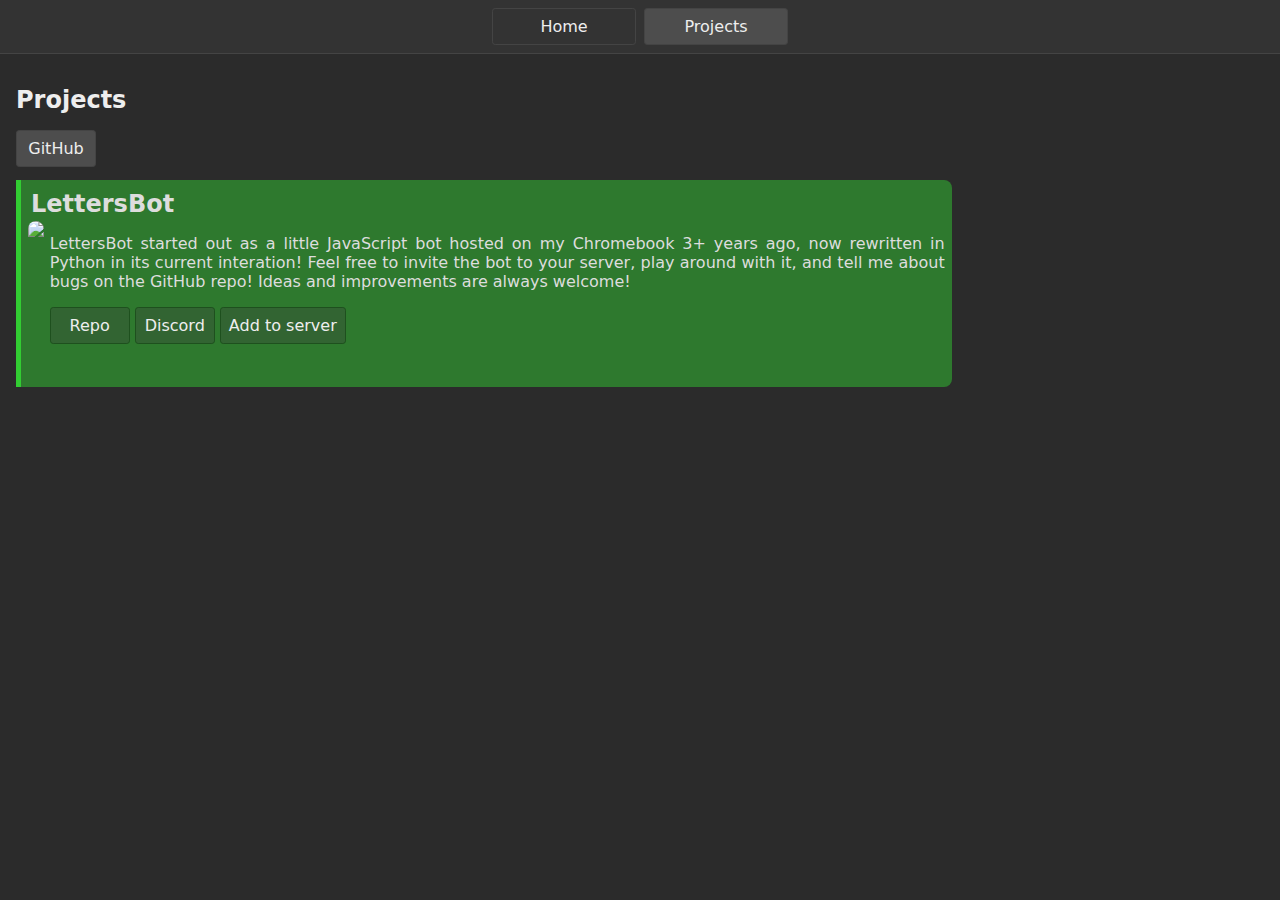
==== projects.html @ 39b78719 "add links to buttons" ====
<!DOCTYPE html>
<html lang="en">
  <head>
    <title>Projects</title>
    <meta charset="UTF-8" />
    <meta name="viewport" content="width=device-width" />
    <link rel="stylesheet" href="style.css" />
    <script type="module" src="index.js"></script>
  </head>
  <body>
    <nav id="navbar"></nav>
    <main>
      <h1 id="title">Projects</h1>
      <a class="linkbutton" href="https://github.com/keli5">GitHub</a>
      <br />
      <div class="project">
        <h2>LettersBot</h2>
        <img
          src="https://cdn.discordapp.com/avatars/753043701693153383/bfeb9ad942ae780f14ccf9dbbe3c93f2.png?size=2048"
        />
        <p>
          LettersBot started out as a little JavaScript bot hosted on my
          Chromebook 3+ years ago, now rewritten in Python in its current
          interation! Feel free to invite the bot to your server, play around
          with it, and tell me about bugs on the GitHub repo! Ideas and
          improvements are always welcome!
        </p>
        <a class="linkbutton" href="https://github.com/keli5/lettersbotpy">Repo</a>
        <a class="linkbutton" href="https://discord.gg/Dnhj9GG2Et">Discord</a>
        <a class="linkbutton" href="https://cutt.ly/lettersbot2">Add to server</a>
      </div>
    </main>
  </body>
</html>
---- style.css ----
* {
    box-sizing: border-box;
  }
  
  body {
    margin: 0;
    font-family: system-ui, sans-serif;
    color: #eee;
    background-color: rgb(43, 43, 43);
  }
  
  nav {
    display: flex;
    flex-wrap: wrap;
    align-items: center;
    justify-content: center;
    padding: 0.5rem;
    gap: 0.5rem;
    border-bottom: solid 1px #444;
    background-color: #333;
  }
  
  nav a {
    display: inline-block;
    min-width: 9rem;
    padding: 0.5rem;
    border-radius: 0.2rem;
    border: solid 1px #444;
    text-align: center;
    text-decoration: none;
    color: #eee;
  }
  
  nav a.currentpage {
    color: #eee;
    background-color: #4d4d4d;
  }
  
  main {
    padding: 1rem;
  }
  
  h1 {
    font-weight: bold;
    font-size: 1.5rem;
  }
  
  .project h2 {
    margin: 2pt;
  }
  
  .project .linkbutton {
    background-color: rgb(50, 100, 50);
    border-color: rgb(30, 80, 30);
  }
  
  .project img {
    float: left;
    height: 115pt;
    margin: 4pt;
    margin-top: 0;
    margin-left: 0;
    border-radius: 8px;
    max-width: 115pt;
  }
  
  div.project {
    border-left: 5px solid rgb(50, 205, 50);
    background-color: rgba(50, 200, 50, 0.5);
    margin: 10pt;
    margin-left: 0;
    padding: 5.5pt;
    color: #ddd;
    max-width: 75%;
    word-wrap: break-word;
    text-align: justify;
    display: block;
    border-radius: 0 8px 8px 0;
    min-height: 155pt;
  }
  
  a.linkbutton {
    display: inline-block;
    min-width: 5rem;
    padding: 0.5rem;
    border-radius: 0.2rem;
    border: solid 1px #444;
    text-align: center;
    text-decoration: none;
    background-color: #4d4d4d;
    color: #eee;
  }
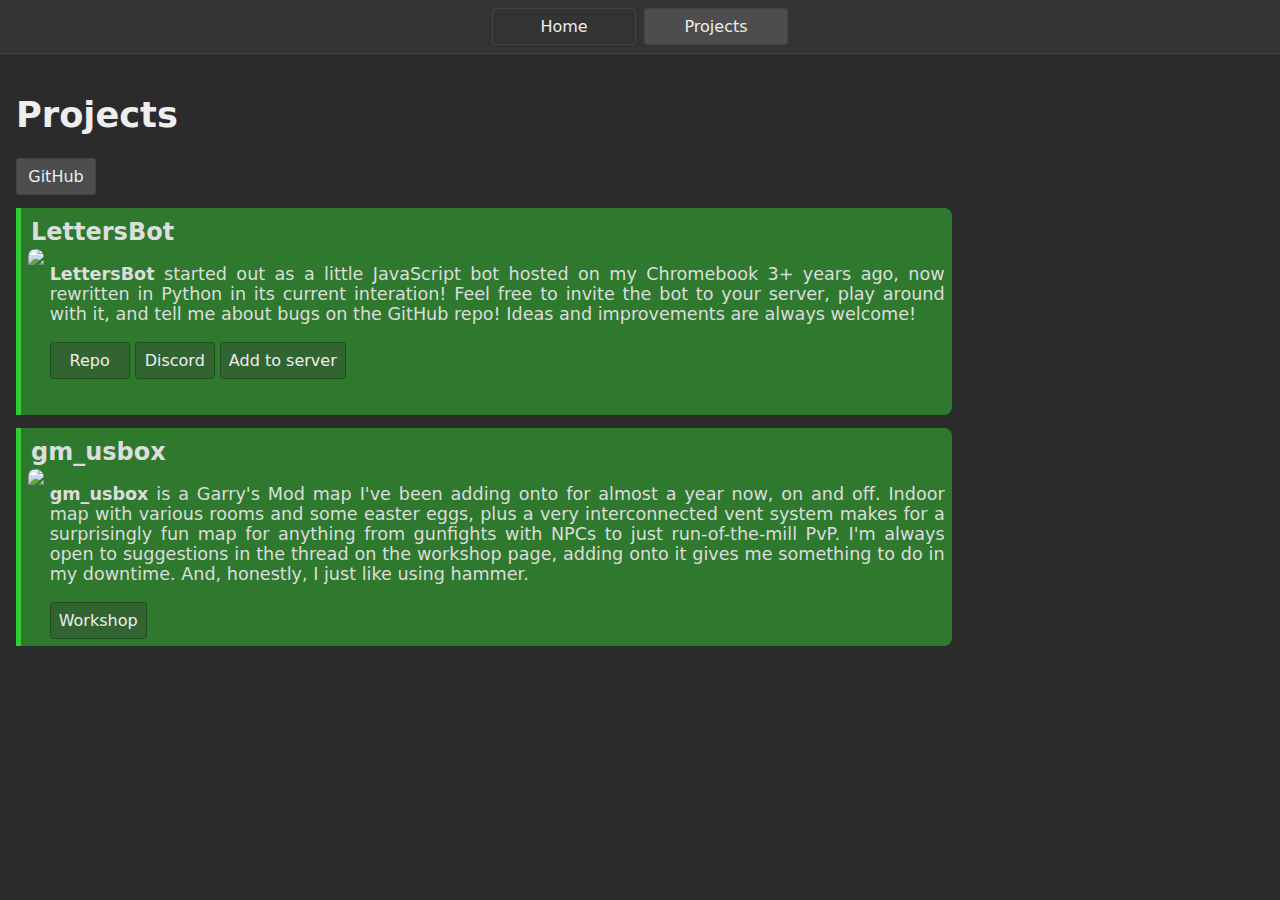
==== commit a64e7a7c: "write out home, add usbox to projects" ====
--- a/projects.html
+++ b/projects.html
@@ -19,7 +19,7 @@
           src="https://cdn.discordapp.com/avatars/753043701693153383/bfeb9ad942ae780f14ccf9dbbe3c93f2.png?size=2048"
         />
         <p>
-          LettersBot started out as a little JavaScript bot hosted on my
+          <b>LettersBot</b> started out as a little JavaScript bot hosted on my
           Chromebook 3+ years ago, now rewritten in Python in its current
           interation! Feel free to invite the bot to your server, play around
           with it, and tell me about bugs on the GitHub repo! Ideas and
@@ -29,6 +29,22 @@
         <a class="linkbutton" href="https://discord.gg/Dnhj9GG2Et">Discord</a>
         <a class="linkbutton" href="https://cutt.ly/lettersbot2">Add to server</a>
       </div>
+
+      <div class="project">
+        <h2>gm_usbox</h2>
+        <img
+          src="https://steamuserimages-a.akamaihd.net/ugc/1690527605705659497/CEED75BB611FB8EBCE5405007C4ED0652EC2D15F/"
+        />
+        <p>
+          <b>gm_usbox</b> is a Garry's Mod map I've been adding onto for almost a year now, on and off.
+          Indoor map with various rooms and some easter eggs, plus a very interconnected vent system makes for a surprisingly
+          fun map for anything from gunfights with NPCs to just run-of-the-mill PvP.
+          I'm always open to suggestions in the thread on the workshop page, adding onto it gives me something to do in my downtime.
+          And, honestly, I just like using hammer.
+          
+        </p>
+        <a class="linkbutton" href="https://steamcommunity.com/sharedfiles/filedetails/?id=2593655221">Workshop</a>
+      </div>
     </main>
   </body>
 </html>
--- a/style.css
+++ b/style.css
@@ -1,15 +1,15 @@
 * {
     box-sizing: border-box;
-  }
-  
-  body {
+}
+
+body {
     margin: 0;
     font-family: system-ui, sans-serif;
     color: #eee;
     background-color: rgb(43, 43, 43);
-  }
-  
-  nav {
+}
+
+nav {
     display: flex;
     flex-wrap: wrap;
     align-items: center;
@@ -18,9 +18,9 @@
     gap: 0.5rem;
     border-bottom: solid 1px #444;
     background-color: #333;
-  }
-  
-  nav a {
+}
+
+nav a {
     display: inline-block;
     min-width: 9rem;
     padding: 0.5rem;
@@ -29,32 +29,40 @@
     text-align: center;
     text-decoration: none;
     color: #eee;
-  }
-  
-  nav a.currentpage {
+}
+
+nav a.currentpage {
     color: #eee;
     background-color: #4d4d4d;
-  }
-  
-  main {
+}
+
+main {
     padding: 1rem;
-  }
-  
-  h1 {
+}
+
+h1 {
     font-weight: bold;
+    font-size: 2.2rem;
+}
+
+h2 {
     font-size: 1.5rem;
-  }
-  
-  .project h2 {
+}
+
+p {
+    font-size: 1.1rem;
+}
+
+.project h2 {
     margin: 2pt;
-  }
-  
-  .project .linkbutton {
+}
+
+.project .linkbutton {
     background-color: rgb(50, 100, 50);
     border-color: rgb(30, 80, 30);
-  }
-  
-  .project img {
+}
+
+.project img {
     float: left;
     height: 115pt;
     margin: 4pt;
@@ -62,9 +70,9 @@
     margin-left: 0;
     border-radius: 8px;
     max-width: 115pt;
-  }
-  
-  div.project {
+}
+
+div.project {
     border-left: 5px solid rgb(50, 205, 50);
     background-color: rgba(50, 200, 50, 0.5);
     margin: 10pt;
@@ -77,9 +85,13 @@
     display: block;
     border-radius: 0 8px 8px 0;
     min-height: 155pt;
-  }
-  
-  a.linkbutton {
+}
+
+a {
+    color: rgb(105, 188, 255);
+}
+
+a.linkbutton {
     display: inline-block;
     min-width: 5rem;
     padding: 0.5rem;
@@ -89,5 +101,4 @@
     text-decoration: none;
     background-color: #4d4d4d;
     color: #eee;
-  }
-  +}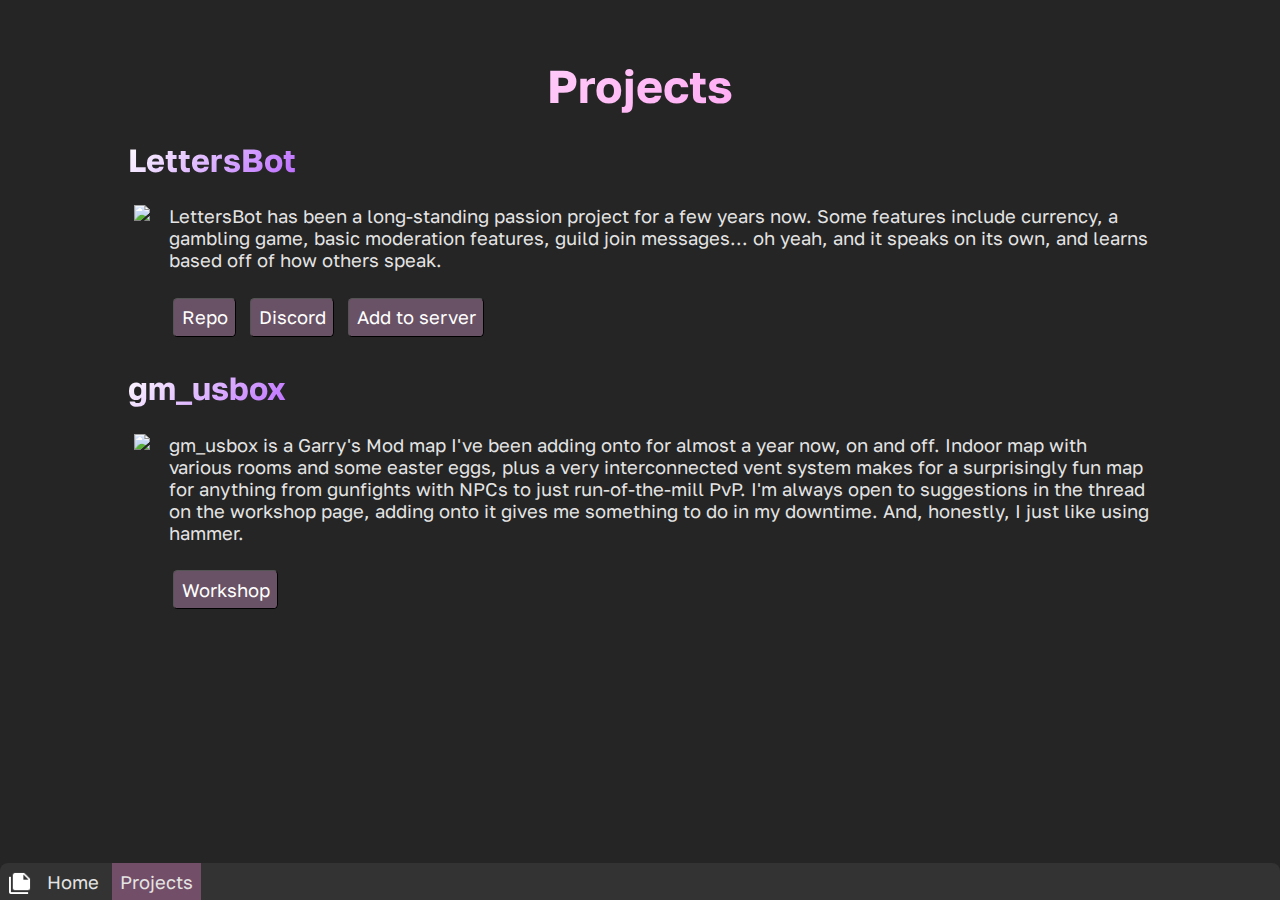
==== commit 32605538: "entire overhaul" ====
--- a/projects.html
+++ b/projects.html
@@ -1,50 +1,48 @@
 <!DOCTYPE html>
-<html lang="en">
-  <head>
-    <title>Projects</title>
-    <meta charset="UTF-8" />
-    <meta name="viewport" content="width=device-width" />
-    <link rel="stylesheet" href="style.css" />
-    <script type="module" src="index.js"></script>
-  </head>
-  <body>
-    <nav id="navbar"></nav>
-    <main>
-      <h1 id="title">Projects</h1>
-      <a class="linkbutton" href="https://github.com/keli5">GitHub</a>
-      <br />
-      <div class="project">
-        <h2>LettersBot</h2>
-        <img
-          src="https://cdn.discordapp.com/avatars/753043701693153383/bfeb9ad942ae780f14ccf9dbbe3c93f2.png?size=2048"
-        />
-        <p>
-          <b>LettersBot</b> started out as a little JavaScript bot hosted on my
-          Chromebook 3+ years ago, now rewritten in Python in its current
-          interation! Feel free to invite the bot to your server, play around
-          with it, and tell me about bugs on the GitHub repo! Ideas and
-          improvements are always welcome!
-        </p>
-        <a class="linkbutton" href="https://github.com/keli5/lettersbotpy">Repo</a>
-        <a class="linkbutton" href="https://discord.gg/Dnhj9GG2Et">Discord</a>
-        <a class="linkbutton" href="https://cutt.ly/lettersbot2">Add to server</a>
-      </div>
+<html>
+    <head>
+        <title></title>
+        <link rel="stylesheet" href="index.css">
+        <link rel="preconnect" href="https://fonts.googleapis.com">
+        <link rel="preconnect" href="https://fonts.gstatic.com" crossorigin>
+        <link href="https://fonts.googleapis.com/css2?family=Golos+Text&display=swap" rel="stylesheet">        
+    </head>
+    <body>
+        <nav>
+            <img src=assets/projects.png class="navItem">
+            <a class="navItem" href="/index.html">Home</a>
+            <a class="navItem active" href="/projects.html">Projects</a>
+        </nav>
 
-      <div class="project">
-        <h2>gm_usbox</h2>
-        <img
-          src="https://steamuserimages-a.akamaihd.net/ugc/1690527605705659497/CEED75BB611FB8EBCE5405007C4ED0652EC2D15F/"
-        />
-        <p>
-          <b>gm_usbox</b> is a Garry's Mod map I've been adding onto for almost a year now, on and off.
-          Indoor map with various rooms and some easter eggs, plus a very interconnected vent system makes for a surprisingly
-          fun map for anything from gunfights with NPCs to just run-of-the-mill PvP.
-          I'm always open to suggestions in the thread on the workshop page, adding onto it gives me something to do in my downtime.
-          And, honestly, I just like using hammer.
-          
-        </p>
-        <a class="linkbutton" href="https://steamcommunity.com/sharedfiles/filedetails/?id=2593655221">Workshop</a>
-      </div>
-    </main>
-  </body>
-</html>
+        <main>
+            <h1>Projects</h1>
+            
+            <div>
+                <h2 class="projectHeader">LettersBot</h2>
+                <p>
+                    <img src="https://cdn.discordapp.com/avatars/1077030028044406845/bfeb9ad942ae780f14ccf9dbbe3c93f2.png" class="display">
+                    LettersBot has been a long-standing passion project for a few years now. Some features include currency, a gambling game,
+                    basic moderation features, guild join messages... oh yeah, and it speaks on its own, and learns based off of how others speak.
+                    <br> <br>
+                    <a class="linkbutton" href="https://github.com/keli5/lettersbotpy">Repo</a>
+                    <a class="linkbutton" href="https://discord.gg/7z6xkE8RKR">Discord</a>
+                    <a class="linkbutton" href="https://discord.com/oauth2/authorize?client_id=1077030028044406845&amp;permissions=8&amp;scope=bot">Add to server</a>
+                </p>
+            </div>
+
+            <div>
+                <h2 class="projectHeader">gm_usbox</h2>
+                <p>
+                    <img src="https://steamuserimages-a.akamaihd.net/ugc/1690527605705659497/CEED75BB611FB8EBCE5405007C4ED0652EC2D15F/" class="display">
+                    gm_usbox is a Garry's Mod map I've been adding onto for almost a year now, on and off.
+                    Indoor map with various rooms and some easter eggs, plus a very interconnected vent system makes for a
+                    surprisingly fun map for anything from gunfights with NPCs to just run-of-the-mill PvP.
+                    I'm always open to suggestions in the thread on the workshop page, adding onto it gives me something to do in my downtime.
+                    And, honestly, I just like using hammer. 
+                    <br> <br>
+                    <a class="linkbutton" href="https://steamcommunity.com/sharedfiles/filedetails/?id=2593655221">Workshop</a>
+                </p>
+            </div>
+        </main>
+    </body>
+</html>--- a/index.css
+++ b/index.css
@@ -0,0 +1,138 @@
+:root {
+    --navHeight: 2em;
+
+    --h1size: 2.5em;
+    --h1GradientEnd: calc(var(--h1size) + 15em + 50vw);
+
+    --h2size: 1.75em;
+    --h2GradientEnd: calc(var(--h2size) + 4em);
+    --h2ProjGradientEnd: calc(var(--h2size) + 6em);
+}
+
+body {
+    background-color: rgb(37, 37, 37);
+    color: rgb(228, 228, 228);
+    font-family: "Golos Text", sans-serif;
+    font-size: 1.15em;
+    margin: 0;
+    padding-bottom: var(--navHeight)
+}
+
+main {
+    padding-left: 10vw;
+    padding-right: 10vw;
+    padding-top: 3vh;
+}
+
+h1 {
+    font-size: var(--h1size);
+    background: linear-gradient(135deg, rgba(255,255,255,1) 0, rgb(255, 0, 221) var(--h1GradientEnd));
+    background-clip: text;
+    -webkit-text-fill-color: transparent;
+    text-align: center;
+    margin-bottom: 0;
+}
+
+h2 {
+    font-size: var(--h2size);
+    background: linear-gradient(135deg, rgba(255,255,255,1) 0, rgb(140, 0, 255) var(--h2GradientEnd));
+    background-clip: text;
+    -webkit-text-fill-color: transparent;
+}
+
+h2.projectHeader {
+    font-size: var(--h2size);
+    background: linear-gradient(135deg, rgba(255,255,255,1) 0, rgb(140, 0, 255) var(--h2ProjGradientEnd));
+    background-clip: text;
+    -webkit-text-fill-color: transparent;
+}
+
+a {
+    color:rgb(144, 233, 255)
+}
+
+a:visited {
+    color: rgb(205, 144, 255)
+}
+
+p {
+    padding-left: 0.5vw;
+}
+
+::marker {
+    content: "";
+    z-index: -999;
+}
+
+li::before {
+    content: "> ";
+    animation: blinker 1.75s step-start infinite;
+}
+
+@keyframes blinker {
+    50% {
+      opacity: 0.8;
+    }
+  }
+
+nav {
+    height: var(--navHeight);
+    width: 100vw;
+    background-color: rgb(51, 51, 51);;
+    position: fixed;
+    bottom: 0;
+    z-index: 10;
+    border-top-right-radius: 8px;
+    border-top-left-radius: 8px;
+}
+
+.navItem {
+    display: inline-block;
+    padding: 8px;
+    text-decoration: none;
+    color:rgb(228, 228, 228)
+}
+
+.navItem:visited {
+    text-decoration: none;
+    color:rgb(228, 228, 228)
+}
+
+.navItem.active {
+    background-color: rgba(255, 137, 220, 0.315);
+}
+
+.navItem:hover {
+    background-color: rgba(218, 137, 255, 0.158);
+}
+
+img.navItem {
+    max-height: 1.25em;
+    float: left;
+}
+
+.linkbutton {
+    display: inline-block;
+    text-decoration: none;
+    color: white;
+    background-color: rgb(105, 82, 101);
+    padding: 0.4em;
+    margin: 0.25em;
+    border-radius: 0.25em;
+    border: 1px outset black;
+}
+
+.linkbutton:visited {
+    text-decoration: none;
+    color: white;
+}
+
+.linkbutton:hover {
+    border: 1px ridge black;
+}
+
+img.display {
+    float: left;
+    height: 15vh;
+    margin-right: 1em;
+}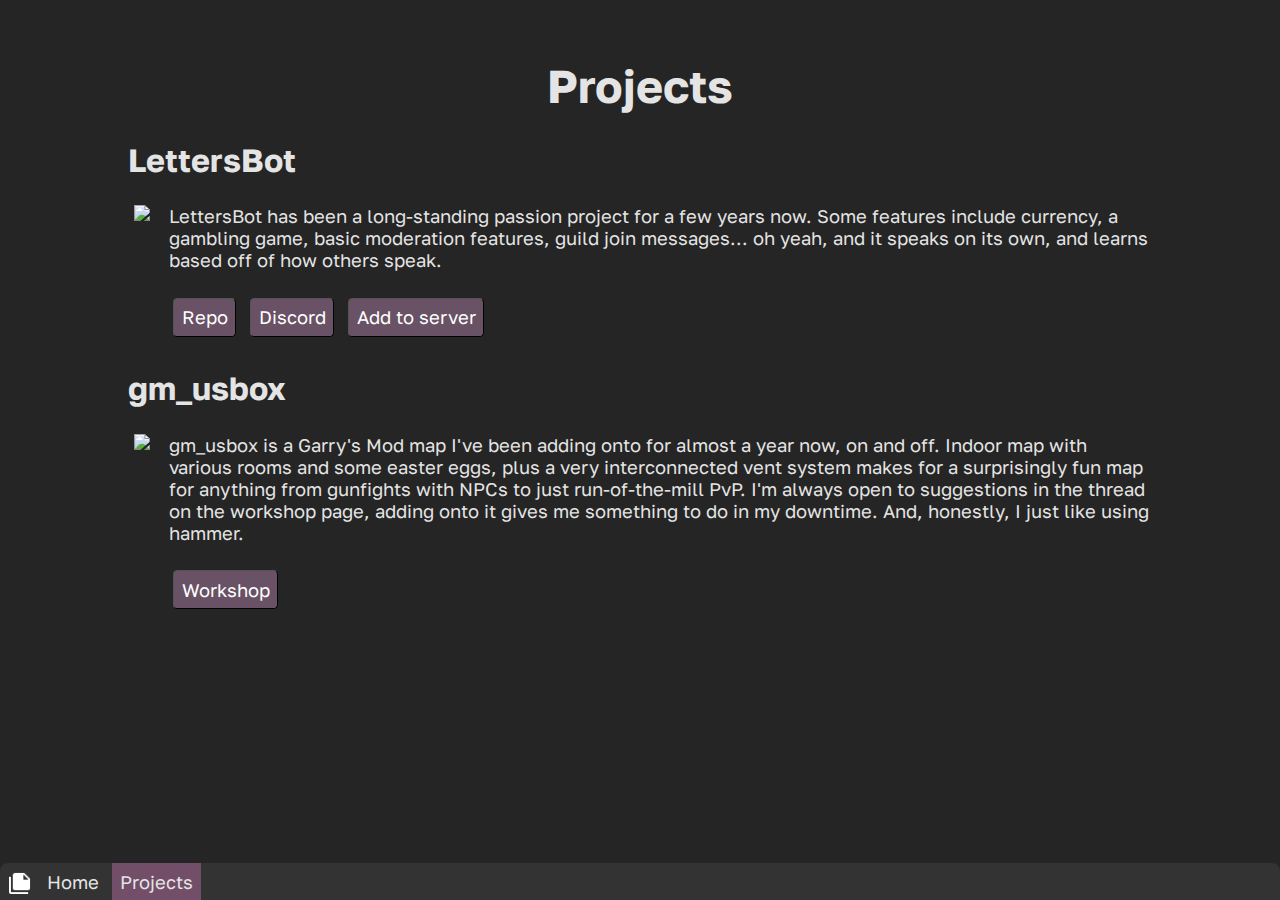
==== commit 865abbca: "doot" ====
--- a/projects.html
+++ b/projects.html
@@ -44,5 +44,6 @@
                 </p>
             </div>
         </main>
+        <script src="doot.js"></script>
     </body>
 </html>--- a/index.css
+++ b/index.css
@@ -26,25 +26,25 @@
 
 h1 {
     font-size: var(--h1size);
-    background: linear-gradient(135deg, rgba(255,255,255,1) 0, rgb(255, 0, 221) var(--h1GradientEnd));
+    /*background: linear-gradient(135deg, rgba(255,255,255,1) 0, rgb(255, 0, 221) var(--h1GradientEnd));
     background-clip: text;
-    -webkit-text-fill-color: transparent;
+    -webkit-text-fill-color: transparent;*/
     text-align: center;
     margin-bottom: 0;
 }
 
 h2 {
     font-size: var(--h2size);
-    background: linear-gradient(135deg, rgba(255,255,255,1) 0, rgb(140, 0, 255) var(--h2GradientEnd));
+    /*background: linear-gradient(135deg, rgba(255,255,255,1) 0, rgb(140, 0, 255) var(--h2GradientEnd));
     background-clip: text;
-    -webkit-text-fill-color: transparent;
+    -webkit-text-fill-color: transparent;*/
 }
 
 h2.projectHeader {
     font-size: var(--h2size);
-    background: linear-gradient(135deg, rgba(255,255,255,1) 0, rgb(140, 0, 255) var(--h2ProjGradientEnd));
+    /*background: linear-gradient(135deg, rgba(255,255,255,1) 0, rgb(140, 0, 255) var(--h2ProjGradientEnd));
     background-clip: text;
-    -webkit-text-fill-color: transparent;
+    -webkit-text-fill-color: transparent;*/
 }
 
 a {
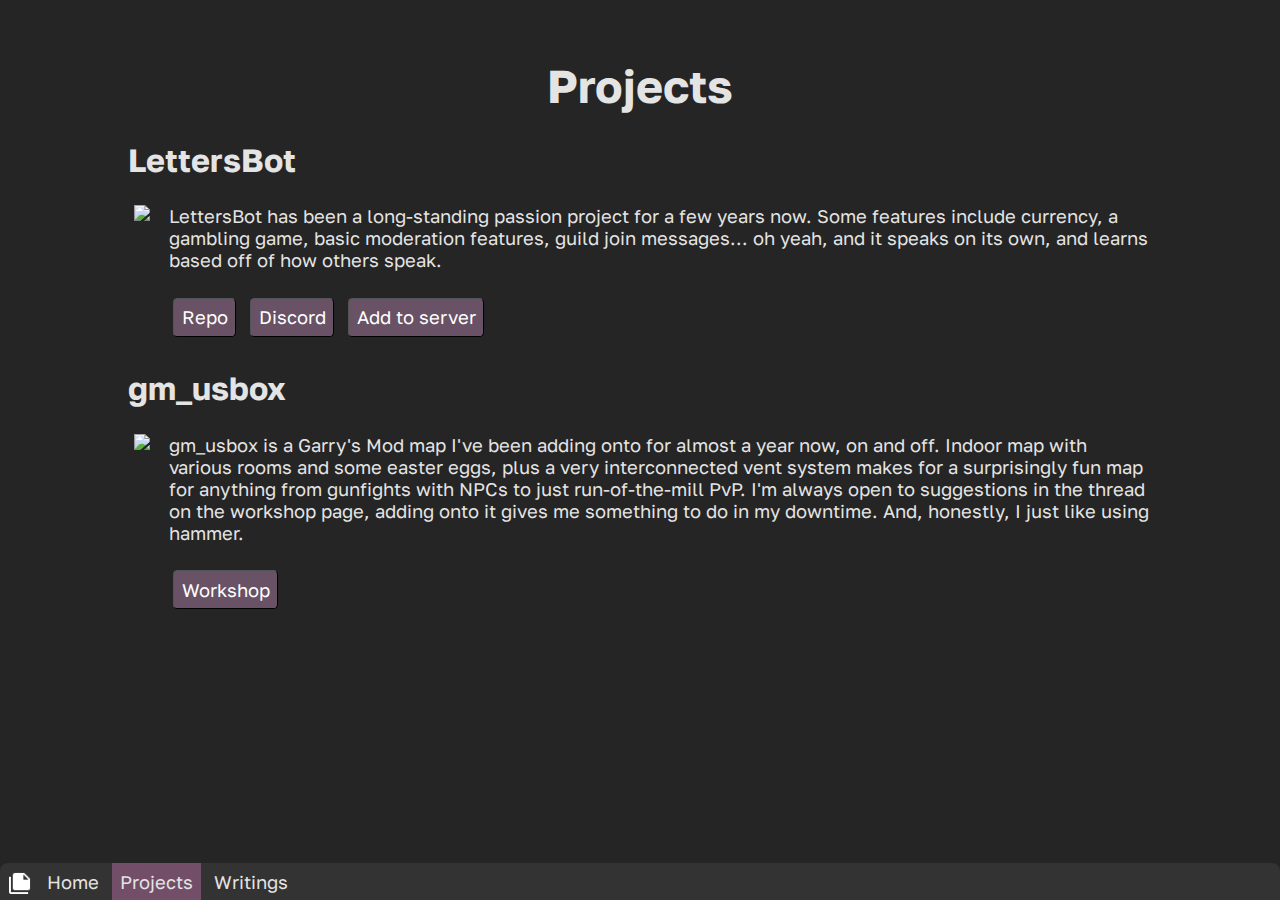
==== commit aeeb5482: "oh yes baby" ====
--- a/projects.html
+++ b/projects.html
@@ -5,13 +5,15 @@
         <link rel="stylesheet" href="index.css">
         <link rel="preconnect" href="https://fonts.googleapis.com">
         <link rel="preconnect" href="https://fonts.gstatic.com" crossorigin>
-        <link href="https://fonts.googleapis.com/css2?family=Golos+Text&display=swap" rel="stylesheet">        
+        <link href="https://fonts.googleapis.com/css2?family=Golos+Text&display=swap" rel="stylesheet">
+        <meta name="viewport" content="width=device-width, initial-scale=1" />        
     </head>
     <body>
         <nav>
             <img src=assets/projects.png class="navItem">
             <a class="navItem" href="/index.html">Home</a>
             <a class="navItem active" href="/projects.html">Projects</a>
+            <a class="navItem" href="/writings/index.html">Writings</a>
         </nav>
 
         <main>
--- a/index.css
+++ b/index.css
@@ -7,6 +7,8 @@
     --h2size: 1.75em;
     --h2GradientEnd: calc(var(--h2size) + 4em);
     --h2ProjGradientEnd: calc(var(--h2size) + 6em);
+
+    --h3size: 1.225em;
 }
 
 body {
@@ -33,11 +35,67 @@
     margin-bottom: 0;
 }
 
+h1.postHeader {
+    font-size: calc(var(--h1size) - .25em)
+}
+
 h2 {
     font-size: var(--h2size);
     /*background: linear-gradient(135deg, rgba(255,255,255,1) 0, rgb(140, 0, 255) var(--h2GradientEnd));
     background-clip: text;
     -webkit-text-fill-color: transparent;*/
+}
+
+h3 {
+    font-size: var(--h3size);
+    padding-left: 5pt;
+}
+
+div.postsContainer {
+    display: flex;
+    flex-direction: row;
+    flex-wrap: wrap;
+    justify-content: space-around;
+    align-content: flex-start;
+    align-items: flex-start;
+}
+
+a {
+    text-decoration: none;
+}
+
+.postCardContent {
+    color: rgb(238, 238, 238);
+}
+
+.postDate {
+    color: rgb(181, 181, 181);
+}
+
+div.postCard {
+    border-radius: 8pt;
+    background-color: rgb(20, 20, 20);
+    padding: 12pt;
+    margin: 4pt;
+}
+
+a.postCard {
+    align-self: auto;
+    flex: 1 1 40%;
+}
+
+h3.postTitle, h4 {
+    padding-left: 5pt;
+    display: inline
+}
+
+h2.postTagline {
+    text-align: center;
+    padding-bottom: 16pt;
+}
+
+h4::before {
+    content: "— ";
 }
 
 h2.projectHeader {
